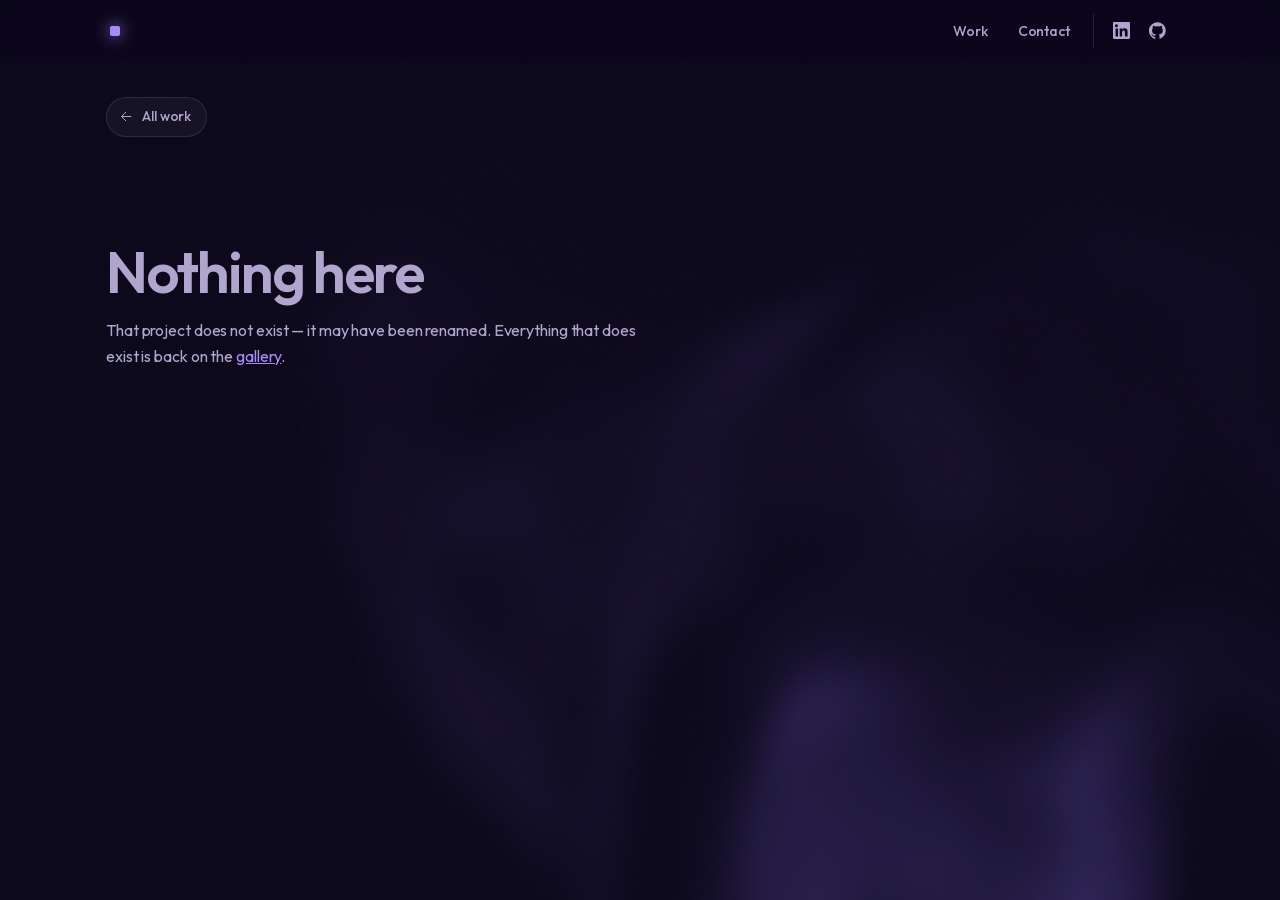
==== project.html @ c336a3e4 "Revert "Restyle as paper and ink, after the tea-ceremony reference" This reverts commit 02f376f81711" ====
<!DOCTYPE html>
<html lang="en">
<head>
<meta charset="utf-8">
<meta name="viewport" content="width=device-width, initial-scale=1">
<title>Project — Charlotte</title>
<meta name="description" content="">
<link rel="stylesheet" href="assets/fonts/outfit.css?v=5f2df465">
<link rel="stylesheet" href="assets/fonts/plex-mono.css?v=8a9d555f">
<link rel="stylesheet" href="assets/css/main.css?v=7e214d08">
<link rel="stylesheet" href="assets/css/project.css?v=1babe4c3">
<link rel="icon" href="data:image/svg+xml,<svg xmlns='http://www.w3.org/2000/svg' viewBox='0 0 32 32'><rect width='32' height='32' rx='9' fill='%230b0718'/><rect x='11' y='11' width='10' height='10' rx='3.5' fill='%23a78bfa'/></svg>">
</head>
<body>

<div class="bg" aria-hidden="true"><canvas id="bgCanvas"></canvas></div>
<div class="grain" aria-hidden="true"></div>

<header class="nav">
  <div class="wrap nav__inner">
    <a class="nav__mark" href="index.html" aria-label="Home"><i aria-hidden="true"></i></a>
    <nav class="nav__links" aria-label="Sections">
      <a class="nav__link" href="index.html#work">Work</a>
      <a class="nav__link" href="index.html#contact">Contact</a>
      <span class="nav__icons" data-social="nav__ico"></span>
    </nav>
  </div>
</header>

<main>
  <article class="proj" id="proj"></article>
</main>

<button type="button" class="totop" id="toTop" aria-label="Back to top">
  <svg class="ico" viewBox="0 0 24 24" width="24" height="24" fill="none" stroke="currentColor"
       stroke-width="1.6" stroke-linecap="round" stroke-linejoin="round" aria-hidden="true">
    <path d="M12 5v14"/><path d="m5 13 7 7 7-7"/>
  </svg>
</button>

<noscript>
  <p style="padding:100px 6vw;color:#b0a6cd;font-family:Outfit,system-ui,sans-serif">
    This page needs JavaScript to load its project. Head back to the
    <a href="index.html" style="color:#a78bfa">gallery</a>.
  </p>
</noscript>

<script src="assets/js/site.js?v=f836ef63"></script>
<script src="assets/js/bg.js?v=b1e003c8"></script>
<script src="assets/js/project.js?v=a0608520"></script>
<script src="assets/js/nav.js?v=c3b03b05"></script>
</body>
</html>
---- assets/fonts/outfit.css ----
/* Self-hosted Outfit (SIL Open Font License 1.1), latin + latin-ext only. */
/* latin-ext */
@font-face {
  font-family: 'Outfit';
  font-style: normal;
  font-weight: 300;
  font-display: swap;
  src: url(QGYvz_MVcBeNP4NJuktqUYLkn8BJ.woff2) format('woff2');
  unicode-range: U+0100-02BA, U+02BD-02C5, U+02C7-02CC, U+02CE-02D7, U+02DD-02FF, U+0304, U+0308, U+0329, U+1D00-1DBF, U+1E00-1E9F, U+1EF2-1EFF, U+2020, U+20A0-20AB, U+20AD-20C0, U+2113, U+2C60-2C7F, U+A720-A7FF;
}
/* latin */
@font-face {
  font-family: 'Outfit';
  font-style: normal;
  font-weight: 300;
  font-display: swap;
  src: url(QGYvz_MVcBeNP4NJtEtqUYLknw.woff2) format('woff2');
  unicode-range: U+0000-00FF, U+0131, U+0152-0153, U+02BB-02BC, U+02C6, U+02DA, U+02DC, U+0304, U+0308, U+0329, U+2000-206F, U+20AC, U+2122, U+2191, U+2193, U+2212, U+2215, U+FEFF, U+FFFD;
}
/* latin-ext */
@font-face {
  font-family: 'Outfit';
  font-style: normal;
  font-weight: 400;
  font-display: swap;
  src: url(QGYvz_MVcBeNP4NJuktqUYLkn8BJ.woff2) format('woff2');
  unicode-range: U+0100-02BA, U+02BD-02C5, U+02C7-02CC, U+02CE-02D7, U+02DD-02FF, U+0304, U+0308, U+0329, U+1D00-1DBF, U+1E00-1E9F, U+1EF2-1EFF, U+2020, U+20A0-20AB, U+20AD-20C0, U+2113, U+2C60-2C7F, U+A720-A7FF;
}
/* latin */
@font-face {
  font-family: 'Outfit';
  font-style: normal;
  font-weight: 400;
  font-display: swap;
  src: url(QGYvz_MVcBeNP4NJtEtqUYLknw.woff2) format('woff2');
  unicode-range: U+0000-00FF, U+0131, U+0152-0153, U+02BB-02BC, U+02C6, U+02DA, U+02DC, U+0304, U+0308, U+0329, U+2000-206F, U+20AC, U+2122, U+2191, U+2193, U+2212, U+2215, U+FEFF, U+FFFD;
}
/* latin-ext */
@font-face {
  font-family: 'Outfit';
  font-style: normal;
  font-weight: 500;
  font-display: swap;
  src: url(QGYvz_MVcBeNP4NJuktqUYLkn8BJ.woff2) format('woff2');
  unicode-range: U+0100-02BA, U+02BD-02C5, U+02C7-02CC, U+02CE-02D7, U+02DD-02FF, U+0304, U+0308, U+0329, U+1D00-1DBF, U+1E00-1E9F, U+1EF2-1EFF, U+2020, U+20A0-20AB, U+20AD-20C0, U+2113, U+2C60-2C7F, U+A720-A7FF;
}
/* latin */
@font-face {
  font-family: 'Outfit';
  font-style: normal;
  font-weight: 500;
  font-display: swap;
  src: url(QGYvz_MVcBeNP4NJtEtqUYLknw.woff2) format('woff2');
  unicode-range: U+0000-00FF, U+0131, U+0152-0153, U+02BB-02BC, U+02C6, U+02DA, U+02DC, U+0304, U+0308, U+0329, U+2000-206F, U+20AC, U+2122, U+2191, U+2193, U+2212, U+2215, U+FEFF, U+FFFD;
}
/* latin-ext */
@font-face {
  font-family: 'Outfit';
  font-style: normal;
  font-weight: 600;
  font-display: swap;
  src: url(QGYvz_MVcBeNP4NJuktqUYLkn8BJ.woff2) format('woff2');
  unicode-range: U+0100-02BA, U+02BD-02C5, U+02C7-02CC, U+02CE-02D7, U+02DD-02FF, U+0304, U+0308, U+0329, U+1D00-1DBF, U+1E00-1E9F, U+1EF2-1EFF, U+2020, U+20A0-20AB, U+20AD-20C0, U+2113, U+2C60-2C7F, U+A720-A7FF;
}
/* latin */
@font-face {
  font-family: 'Outfit';
  font-style: normal;
  font-weight: 600;
  font-display: swap;
  src: url(QGYvz_MVcBeNP4NJtEtqUYLknw.woff2) format('woff2');
  unicode-range: U+0000-00FF, U+0131, U+0152-0153, U+02BB-02BC, U+02C6, U+02DA, U+02DC, U+0304, U+0308, U+0329, U+2000-206F, U+20AC, U+2122, U+2191, U+2193, U+2212, U+2215, U+FEFF, U+FFFD;
}
/* latin-ext */
@font-face {
  font-family: 'Outfit';
  font-style: normal;
  font-weight: 700;
  font-display: swap;
  src: url(QGYvz_MVcBeNP4NJuktqUYLkn8BJ.woff2) format('woff2');
  unicode-range: U+0100-02BA, U+02BD-02C5, U+02C7-02CC, U+02CE-02D7, U+02DD-02FF, U+0304, U+0308, U+0329, U+1D00-1DBF, U+1E00-1E9F, U+1EF2-1EFF, U+2020, U+20A0-20AB, U+20AD-20C0, U+2113, U+2C60-2C7F, U+A720-A7FF;
}
/* latin */
@font-face {
  font-family: 'Outfit';
  font-style: normal;
  font-weight: 700;
  font-display: swap;
  src: url(QGYvz_MVcBeNP4NJtEtqUYLknw.woff2) format('woff2');
  unicode-range: U+0000-00FF, U+0131, U+0152-0153, U+02BB-02BC, U+02C6, U+02DA, U+02DC, U+0304, U+0308, U+0329, U+2000-206F, U+20AC, U+2122, U+2191, U+2193, U+2212, U+2215, U+FEFF, U+FFFD;
}
---- assets/fonts/plex-mono.css ----
/* Self-hosted IBM Plex Mono (SIL Open Font License 1.1), latin + latin-ext only. */
/* latin-ext */
@font-face {
  font-family: 'IBM Plex Mono';
  font-style: normal;
  font-weight: 400;
  font-display: swap;
  src: url(-F63fjptAgt5VM-kVkqdyU8n1iEq131nj-otFQ.woff2) format('woff2');
  unicode-range: U+0100-02BA, U+02BD-02C5, U+02C7-02CC, U+02CE-02D7, U+02DD-02FF, U+0304, U+0308, U+0329, U+1D00-1DBF, U+1E00-1E9F, U+1EF2-1EFF, U+2020, U+20A0-20AB, U+20AD-20C0, U+2113, U+2C60-2C7F, U+A720-A7FF;
}
/* latin */
@font-face {
  font-family: 'IBM Plex Mono';
  font-style: normal;
  font-weight: 400;
  font-display: swap;
  src: url(-F63fjptAgt5VM-kVkqdyU8n1i8q131nj-o.woff2) format('woff2');
  unicode-range: U+0000-00FF, U+0131, U+0152-0153, U+02BB-02BC, U+02C6, U+02DA, U+02DC, U+0304, U+0308, U+0329, U+2000-206F, U+20AC, U+2122, U+2191, U+2193, U+2212, U+2215, U+FEFF, U+FFFD;
}
/* latin-ext */
@font-face {
  font-family: 'IBM Plex Mono';
  font-style: normal;
  font-weight: 500;
  font-display: swap;
  src: url(-F6qfjptAgt5VM-kVkqdyU8n3twJwl5FgsAXHNlYzg.woff2) format('woff2');
  unicode-range: U+0100-02BA, U+02BD-02C5, U+02C7-02CC, U+02CE-02D7, U+02DD-02FF, U+0304, U+0308, U+0329, U+1D00-1DBF, U+1E00-1E9F, U+1EF2-1EFF, U+2020, U+20A0-20AB, U+20AD-20C0, U+2113, U+2C60-2C7F, U+A720-A7FF;
}
/* latin */
@font-face {
  font-family: 'IBM Plex Mono';
  font-style: normal;
  font-weight: 500;
  font-display: swap;
  src: url(-F6qfjptAgt5VM-kVkqdyU8n3twJwlBFgsAXHNk.woff2) format('woff2');
  unicode-range: U+0000-00FF, U+0131, U+0152-0153, U+02BB-02BC, U+02C6, U+02DA, U+02DC, U+0304, U+0308, U+0329, U+2000-206F, U+20AC, U+2122, U+2191, U+2193, U+2212, U+2215, U+FEFF, U+FFFD;
}
---- assets/css/main.css ----
/* ============================================================
   portfolio — shared shell + homepage
   Dark purple, glass panels over a drifting wave field, one
   typeface, one stroke weight.
   ============================================================ */

:root {
  /* ground */
  --bg: #0b0718;
  --bg-deep: #080513;

  /* glass: everything that looks like a panel is one of these three over
     the wave field, never a solid fill */
  --glass: rgba(255, 255, 255, 0.045);
  --glass-2: rgba(255, 255, 255, 0.075);
  --glass-3: rgba(255, 255, 255, 0.11);
  --panel: rgba(13, 8, 28, 0.58);
  --panel-2: rgba(17, 11, 36, 0.72);
  --stroke: rgba(255, 255, 255, 0.10);
  --stroke-2: rgba(255, 255, 255, 0.17);

  /* ink */
  --text: #f4f1fb;
  --muted: #b0a6cd;
  --muted-2: #7e749b;

  --accent: #a78bfa;
  --accent-soft: rgba(167, 139, 250, 0.16);

  --sans: 'Outfit', -apple-system, BlinkMacSystemFont, 'Segoe UI', Helvetica, Arial, sans-serif;
  --mono: 'IBM Plex Mono', ui-monospace, SFMono-Regular, Menlo, monospace;

  --r-sm: 8px;
  --r: 12px;
  --r-lg: 16px;

  --gutter: clamp(20px, 5vw, 56px);
  --maxw: 1180px;

  /* one easing for everything that moves under a pointer */
  --ease: cubic-bezier(0.22, 1, 0.36, 1);
  --fast: 180ms var(--ease);
  --slow: 420ms var(--ease);
}

* { box-sizing: border-box; }

html {
  background: var(--bg-deep);
  -webkit-text-size-adjust: 100%;
  scroll-behavior: smooth;
}
@media (prefers-reduced-motion: reduce) {
  html { scroll-behavior: auto; }
}

body {
  margin: 0;
  /* No background here on purpose. `html` owns the ground colour; a background
     on `body` is painted as an in-flow block box, which lands *above* the
     negative-z wave field and hides it completely. */
  color: var(--text);
  font-family: var(--sans);
  font-size: 16px;
  font-weight: 400;
  line-height: 1.6;
  letter-spacing: -0.006em;
  overflow-x: hidden;
  -webkit-font-smoothing: antialiased;
  -moz-osx-font-smoothing: grayscale;
}

/* ---------------- the field behind the glass ---------------- */

.bg {
  position: fixed;
  inset: 0;
  z-index: -2;
  overflow: hidden;
  pointer-events: none;
}
.bg canvas {
  display: block;
  width: 100%;
  height: 100%;
  /* The canvas is rendered at a fifth of the pixel count; scaling it past the
     viewport keeps the blur from feathering the edges into the page ground. */
  transform: scale(1.08);
  filter: blur(13px) saturate(118%);
}

/* Fine grain over the whole page. Gradients this large band visibly on an
   8-bit panel; a little noise is what stops it, and it also gives the glass
   something to actually be glassy about. */
.grain {
  position: fixed;
  inset: 0;
  z-index: -1;
  pointer-events: none;
  opacity: 0.035;
  background-image: url("data:image/svg+xml,%3Csvg xmlns='http://www.w3.org/2000/svg' width='140' height='140'%3E%3Cfilter id='n'%3E%3CfeTurbulence type='fractalNoise' baseFrequency='0.85' numOctaves='3'/%3E%3C/filter%3E%3Crect width='140' height='140' filter='url(%23n)'/%3E%3C/svg%3E");
}

/* ---------------- primitives ---------------- */

.wrap {
  width: 100%;
  max-width: var(--maxw);
  margin: 0 auto;
  padding: 0 var(--gutter);
}

.sr-only {
  position: absolute;
  width: 1px; height: 1px;
  margin: -1px; padding: 0;
  overflow: hidden;
  clip: rect(0 0 0 0);
  clip-path: inset(50%);
  white-space: nowrap;
  border: 0;
}

.ico {
  width: 1em;
  height: 1em;
  flex: none;
  display: block;
}

:focus-visible {
  outline: 2px solid var(--accent);
  outline-offset: 3px;
  border-radius: 4px;
}

a { color: inherit; }

.eyebrow {
  display: flex;
  align-items: center;
  gap: 10px;
  margin: 0;
  font-family: var(--mono);
  font-size: 11.5px;
  font-weight: 400;
  letter-spacing: 0.18em;
  text-transform: uppercase;
  color: var(--muted-2);
}
.eyebrow::before {
  content: '';
  width: 6px;
  height: 6px;
  flex: none;
  background: var(--accent);
}

/* ---------------- top bar ---------------- */

.nav {
  position: sticky;
  top: 0;
  z-index: 40;
  background: rgba(11, 7, 24, 0.55);
  backdrop-filter: blur(18px) saturate(150%);
  -webkit-backdrop-filter: blur(18px) saturate(150%);
  border-bottom: 1px solid transparent;
  transition: border-color var(--fast), background var(--fast);
}
/* the rule only appears once there is something scrolled under it */
body.is-scrolled .nav {
  border-bottom-color: var(--stroke);
  background: rgba(11, 7, 24, 0.72);
}

.nav__inner {
  display: flex;
  align-items: center;
  justify-content: space-between;
  gap: 20px;
  height: 62px;
}

/* Just the mark — no wordmark. The name belongs to the hero, and repeating
   it in the corner is the kind of thing that made the old build feel busy. */
.nav__mark {
  display: grid;
  place-items: center;
  width: 34px;
  height: 34px;
  margin-left: -8px;
  border-radius: 999px;
  text-decoration: none;
  transition: background var(--fast);
}
.nav__mark i {
  width: 10px;
  height: 10px;
  border-radius: 2px;
  background: var(--accent);
  box-shadow: 0 0 16px var(--accent);
  transition: transform var(--fast);
}
.nav__mark:hover { background: var(--glass-2); }
.nav__mark:hover i { transform: rotate(45deg); }

.nav__links {
  display: flex;
  align-items: center;
  gap: 4px;
}
.nav__link {
  padding: 8px 13px;
  border-radius: 999px;
  font-size: 14px;
  font-weight: 500;
  color: var(--muted);
  text-decoration: none;
  transition: color var(--fast), background var(--fast);
}
.nav__link:hover { color: var(--text); background: var(--glass-2); }

.nav__icons {
  display: flex;
  align-items: center;
  gap: 2px;
  margin-left: 6px;
  padding-left: 10px;
  border-left: 1px solid var(--stroke);
}
.nav__ico {
  display: grid;
  place-items: center;
  width: 34px;
  height: 34px;
  border-radius: 999px;
  color: var(--muted);
  transition: color var(--fast), background var(--fast);
}
.nav__ico .ico { width: 17px; height: 17px; }
.nav__ico:hover { color: var(--text); background: var(--glass-2); }

@media (max-width: 560px) {
  .nav__link { display: none; }
}

/* ---------------- buttons ---------------- */

.btn {
  display: inline-flex;
  align-items: center;
  gap: 9px;
  height: 44px;
  padding: 0 20px;
  border: 1px solid var(--stroke-2);
  border-radius: var(--r-sm);
  background: var(--glass);
  backdrop-filter: blur(14px);
  -webkit-backdrop-filter: blur(14px);
  color: var(--text);
  font-family: inherit;
  font-size: 14.5px;
  font-weight: 500;
  text-decoration: none;
  cursor: pointer;
  transition: transform var(--fast), background var(--fast), border-color var(--fast);
}
.btn .ico { width: 16px; height: 16px; }
.btn:hover {
  transform: translateY(-2px);
  background: var(--glass-2);
  border-color: var(--stroke-2);
}
.btn:active { transform: translateY(0); }

.btn--primary {
  background: #f4f1fb;
  border-color: transparent;
  color: #120c22;
  font-weight: 600;
}
.btn--primary:hover {
  background: #fff;
  border-color: transparent;
}

/* ---------------- hero ---------------- */

.hero {
  position: relative;
  padding: clamp(84px, 17vh, 168px) 0 clamp(64px, 11vh, 120px);
}
.hero .wrap { position: relative; z-index: 1; }

.hero__title {
  margin: 22px 0 0;
  font-size: clamp(42px, 6.6vw, 86px);
  font-weight: 600;
  line-height: 1.02;
  letter-spacing: -0.035em;
  max-width: 15ch;
}

.hero__lede {
  margin: 26px 0 0;
  max-width: 42ch;
  font-size: clamp(16px, 1.35vw, 18.5px);
  line-height: 1.6;
  color: var(--muted);
}

.hero__actions {
  display: flex;
  flex-wrap: wrap;
  gap: 12px;
  margin-top: 38px;
}

/* ---------------- the stack cloud ----------------

   The reference scatters its design tokens beside the headline. The same
   move, with the actual tools out of every project's stack: it fills the
   right half with something true rather than decoration, and the depth
   comes from size, opacity and a little blur on the far ones. */

.cloud {
  position: absolute;
  top: 0;
  right: 0;
  bottom: 0;
  left: 50%;
  overflow: hidden;
  pointer-events: none;
  user-select: none;
  /* fades out where it would otherwise collide with the headline column */
  -webkit-mask-image: linear-gradient(90deg, transparent, #000 30%, #000 88%, transparent);
  mask-image: linear-gradient(90deg, transparent, #000 30%, #000 88%, transparent);
}
.cloud span {
  position: absolute;
  white-space: nowrap;
  font-family: var(--mono);
  font-weight: 400;
  letter-spacing: 0.02em;
  color: var(--text);
  transform: translate(-50%, -50%);
}
@media (max-width: 1000px) {
  .cloud { display: none; }
}

/* ---------------- section heads ---------------- */

.section {
  padding: clamp(40px, 7vh, 76px) 0;
}

.section__head {
  display: flex;
  align-items: baseline;
  justify-content: space-between;
  gap: 20px;
  padding-bottom: 22px;
  margin-bottom: 30px;
  border-bottom: 1px solid var(--stroke);
}
.section__title {
  margin: 0;
  font-size: clamp(22px, 3vw, 30px);
  font-weight: 600;
  letter-spacing: -0.028em;
}
.section__note {
  font-family: var(--mono);
  font-size: 12px;
  letter-spacing: 0.06em;
  color: var(--muted-2);
  white-space: nowrap;
}

/* ---------------- the gallery ---------------- */

.grid {
  display: grid;
  grid-template-columns: repeat(auto-fill, minmax(330px, 1fr));
  gap: 22px;
}
@media (max-width: 720px) {
  .grid { grid-template-columns: 1fr; }
}

/* Cards come in on scroll. It is the one bit of motion left on the page, and
   it is a fade and 14 pixels — enough to feel alive, not enough to wait for. */
.card {
  opacity: 0;
  transform: translateY(14px);
  transition: opacity var(--slow), transform var(--slow);
  transition-delay: calc(var(--i, 0) * 55ms);
}
.card.is-in { opacity: 1; transform: none; }
@media (prefers-reduced-motion: reduce) {
  .card { opacity: 1; transform: none; transition: none; }
}

.card {
  position: relative;
  display: flex;
  flex-direction: column;
  overflow: hidden;
  border: 1px solid var(--stroke);
  border-radius: var(--r-lg);
  /* Dark glass, not white glass. A white tint over the brighter part of the
     wave field turns the card milky and drops the text contrast with it; a
     dark translucent base keeps the field visible through the panel and the
     copy legible on top of it. */
  background: var(--panel);
  backdrop-filter: blur(20px) saturate(150%);
  -webkit-backdrop-filter: blur(20px) saturate(150%);
  text-decoration: none;
  color: inherit;
  /* two transitions on one property list so the reveal above still works */
  transition:
    opacity var(--slow),
    transform var(--slow),
    border-color var(--fast),
    box-shadow var(--fast),
    background var(--fast);
}
.card:hover {
  transform: translateY(-4px);
  border-color: color-mix(in srgb, var(--accent) 40%, transparent);
  background: var(--panel-2);
  box-shadow:
    0 22px 50px -26px rgba(0, 0, 0, 0.85),
    0 0 0 1px color-mix(in srgb, var(--accent) 12%, transparent);
}
.card.is-in:hover { transform: translateY(-4px); }

.card--wide { grid-column: 1 / -1; }
@media (min-width: 900px) {
  .card--wide { flex-direction: row; }
  .card--wide .card__media { width: 46%; aspect-ratio: auto; }
  .card--wide .card__body { flex: 1; justify-content: center; }
}

.card__media {
  position: relative;
  aspect-ratio: 16 / 10;
  overflow: hidden;
  background: linear-gradient(150deg, rgba(167, 139, 250, 0.09), rgba(0, 0, 0, 0.45));
  border-bottom: 1px solid var(--stroke);
}
.card--wide .card__media {
  border-bottom: 0;
  border-right: 1px solid var(--stroke);
}
.card__media img,
.card__media svg {
  width: 100%;
  height: 100%;
  display: block;
  transition: transform var(--slow);
}
.card__media img.is-cover { object-fit: cover; }
.card__media img.is-contain { object-fit: contain; }
.card__media img.is-left { object-position: left center; }
.card__media img.is-right { object-position: right center; }
.card__media img.is-top { object-position: center top; }
.card__media img.is-bottom { object-position: center bottom; }
.card__media img.is-center { object-position: center center; }
.card:hover .card__media img { transform: scale(1.035); }

/* A tall screenshot in a landscape frame: show all of it, standing on the
   gradient, rather than cropping the app down to a stripe. */
.card__media--tall {
  display: grid;
  place-items: center;
  padding: 16px 16px 0;
}
.card__media--tall img {
  width: auto;
  max-width: 62%;
  height: 100%;
  object-fit: contain;
  object-position: bottom;
  border-radius: 8px 8px 0 0;
  border: 1px solid var(--stroke-2);
  border-bottom: 0;
  box-shadow: 0 18px 40px -20px rgba(0, 0, 0, 0.9);
}

/* the one chip that means the same thing on every card */
.card__kind {
  position: absolute;
  left: 12px;
  bottom: 12px;
  padding: 5px 11px;
  border-radius: 999px;
  border: 1px solid var(--stroke-2);
  background: rgba(10, 6, 22, 0.62);
  backdrop-filter: blur(10px);
  -webkit-backdrop-filter: blur(10px);
  font-size: 11px;
  font-weight: 500;
  letter-spacing: 0.04em;
  color: var(--text);
}
.card__kind i {
  display: inline-block;
  width: 6px; height: 6px;
  margin-right: 7px;
  border-radius: 999px;
  background: var(--accent);
  vertical-align: 1px;
}

.card__body {
  display: flex;
  flex-direction: column;
  gap: 9px;
  padding: 20px 22px 22px;
}

/* Numbers and labels go mono, like the eyebrow. It is the only second voice
   in the type system and it is reserved for the machine-ish bits. */
.card__meta {
  display: flex;
  align-items: center;
  gap: 10px;
  font-family: var(--mono);
  font-size: 11.5px;
  letter-spacing: 0.04em;
  color: var(--muted-2);
}
.card__meta b {
  font-weight: 500;
  color: var(--accent);
}
.card__meta s {
  width: 12px;
  height: 1px;
  background: var(--stroke-2);
  text-decoration: none;
}

.card__title {
  margin: 0;
  font-size: 20px;
  font-weight: 600;
  letter-spacing: -0.022em;
  line-height: 1.25;
}

.card__blurb {
  margin: 0;
  font-size: 14.5px;
  line-height: 1.55;
  color: var(--muted);
}

.card__tags {
  display: flex;
  flex-wrap: wrap;
  gap: 6px;
  margin-top: 5px;
}
.card__tag {
  padding: 4px 9px;
  border: 1px solid var(--stroke);
  border-radius: 999px;
  font-size: 11.5px;
  font-weight: 500;
  color: var(--muted-2);
}

.card__go {
  position: absolute;
  top: 16px;
  right: 16px;
  display: grid;
  place-items: center;
  width: 32px;
  height: 32px;
  border-radius: 999px;
  border: 1px solid var(--stroke);
  background: rgba(10, 6, 22, 0.55);
  backdrop-filter: blur(10px);
  -webkit-backdrop-filter: blur(10px);
  color: var(--text);
  opacity: 0;
  transform: translateY(-4px);
  transition: opacity var(--fast), transform var(--fast), background var(--fast);
}
.card__go .ico { width: 15px; height: 15px; }
.card:hover .card__go,
.card:focus-visible .card__go {
  opacity: 1;
  transform: none;
  background: var(--accent);
  color: #17102b;
}

/* ---------------- contact / footer ---------------- */

.contact {
  padding: clamp(48px, 9vh, 96px) 0;
}
.contact__panel {
  display: flex;
  flex-wrap: wrap;
  align-items: center;
  justify-content: space-between;
  gap: 26px;
  padding: clamp(28px, 5vw, 44px);
  border: 1px solid var(--stroke);
  border-radius: var(--r-lg);
  background: var(--panel);
  backdrop-filter: blur(20px) saturate(150%);
  -webkit-backdrop-filter: blur(20px) saturate(150%);
}
.contact__title {
  margin: 10px 0 0;
  font-size: clamp(24px, 3.4vw, 34px);
  font-weight: 600;
  letter-spacing: -0.03em;
}
.contact__actions {
  display: flex;
  flex-wrap: wrap;
  gap: 12px;
}

.foot {
  display: flex;
  flex-wrap: wrap;
  align-items: center;
  justify-content: space-between;
  gap: 14px;
  padding: 26px 0 40px;
  border-top: 1px solid var(--stroke);
  font-size: 13px;
  color: var(--muted-2);
}
.foot a {
  display: inline-flex;
  align-items: center;
  gap: 7px;
  text-decoration: none;
  transition: color var(--fast);
}
.foot a:hover { color: var(--text); }
.foot .ico { width: 14px; height: 14px; }

/* ---------------- back-to-top ---------------- */

.totop {
  position: fixed;
  right: 22px;
  bottom: 22px;
  z-index: 30;
  display: grid;
  place-items: center;
  width: 42px;
  height: 42px;
  border: 1px solid var(--stroke);
  border-radius: 999px;
  background: rgba(11, 7, 24, 0.6);
  backdrop-filter: blur(14px);
  -webkit-backdrop-filter: blur(14px);
  color: var(--muted);
  cursor: pointer;
  opacity: 0;
  transform: translateY(10px);
  pointer-events: none;
  transition: opacity var(--fast), transform var(--fast), color var(--fast), background var(--fast);
}
.totop .ico { width: 17px; height: 17px; transform: rotate(180deg); }
body.is-scrolled .totop {
  opacity: 1;
  transform: none;
  pointer-events: auto;
}
.totop:hover { color: var(--text); background: var(--glass-3); }
---- assets/css/project.css ----
/* ============================================================
   project page
   ============================================================ */

.proj {
  padding: 34px 0 90px;
}

.proj__back {
  display: inline-flex;
  align-items: center;
  gap: 8px;
  padding: 8px 15px 8px 12px;
  border: 1px solid var(--stroke);
  border-radius: 999px;
  background: var(--glass);
  backdrop-filter: blur(14px);
  -webkit-backdrop-filter: blur(14px);
  font-size: 13.5px;
  font-weight: 500;
  color: var(--muted);
  text-decoration: none;
  transition: color var(--fast), background var(--fast), border-color var(--fast);
}
.proj__back .ico { width: 15px; height: 15px; transition: transform var(--fast); }
.proj__back:hover {
  color: var(--text);
  background: var(--glass-2);
  border-color: var(--stroke-2);
}
.proj__back:hover .ico { transform: translateX(-3px); }

/* ---------------- head ---------------- */

.proj__head {
  max-width: 62ch;
  padding: 40px 0 34px;
}
.proj__title {
  margin: 14px 0 0;
  font-size: clamp(34px, 5.6vw, 58px);
  font-weight: 600;
  line-height: 1.06;
  letter-spacing: -0.035em;
}
.proj__fullname {
  margin: 14px 0 0;
  font-size: 15px;
  color: var(--muted-2);
}
.proj__lede {
  margin: 18px 0 0;
  font-size: clamp(16px, 1.6vw, 19px);
  line-height: 1.6;
  color: var(--muted);
}

.proj__tags {
  display: flex;
  flex-wrap: wrap;
  gap: 7px;
  margin-top: 24px;
}
.proj__tag {
  padding: 5px 12px;
  border: 1px solid var(--stroke);
  border-radius: 999px;
  font-size: 12.5px;
  font-weight: 500;
  color: var(--muted-2);
}
.proj__tag--kind {
  color: var(--text);
  border-color: color-mix(in srgb, var(--accent) 45%, transparent);
  background: color-mix(in srgb, var(--accent) 13%, transparent);
}
.proj__tag--kind i {
  display: inline-block;
  width: 6px; height: 6px;
  margin-right: 8px;
  border-radius: 999px;
  background: var(--accent);
  vertical-align: 1px;
}

/* ---------------- carousel ---------------- */

.gal {
  border: 1px solid var(--stroke);
  border-radius: var(--r-lg);
  background: var(--panel);
  backdrop-filter: blur(20px) saturate(150%);
  -webkit-backdrop-filter: blur(20px) saturate(150%);
  overflow: hidden;
}
.gal:focus-visible { outline-offset: 2px; }

.gal__stage {
  position: relative;
  aspect-ratio: 16 / 9;
  background: rgba(0, 0, 0, 0.45);
}

.gal__slide {
  position: absolute;
  inset: 0;
  margin: 0;
  display: grid;
  place-items: center;
  opacity: 0;
  visibility: hidden;
  transition: opacity 320ms var(--ease);
}
.gal__slide.is-current {
  opacity: 1;
  visibility: visible;
}
@media (prefers-reduced-motion: reduce) {
  .gal__slide { transition: none; }
}

.gal__slide img,
.gal__slide video {
  max-width: 100%;
  max-height: 100%;
  width: auto;
  height: auto;
  display: block;
}
.gal__slide img { cursor: pointer; }

/* a portrait screenshot inside a landscape stage */
.shot__tall {
  height: 100%;
  display: grid;
  place-items: center;
  padding: 18px 0;
}
.shot__tall img,
.shot__tall video {
  height: 100%;
  width: auto;
  border-radius: 10px;
  border: 1px solid var(--stroke-2);
}

.gal__nav {
  position: absolute;
  top: 50%;
  transform: translateY(-50%);
  display: grid;
  place-items: center;
  width: 40px;
  height: 40px;
  padding: 0;
  border: 1px solid var(--stroke-2);
  border-radius: 999px;
  background: rgba(10, 6, 22, 0.6);
  backdrop-filter: blur(12px);
  -webkit-backdrop-filter: blur(12px);
  color: var(--text);
  cursor: pointer;
  opacity: 0.72;
  transition: opacity var(--fast), background var(--fast), transform var(--fast);
}
.gal__nav .ico { width: 18px; height: 18px; }
.gal__nav--prev { left: 14px; }
.gal__nav--next { right: 14px; }
.gal__nav:hover {
  opacity: 1;
  background: var(--accent);
  color: #17102b;
}
.gal__nav--prev:hover { transform: translateY(-50%) translateX(-2px); }
.gal__nav--next:hover { transform: translateY(-50%) translateX(2px); }

.gal__bar {
  display: flex;
  align-items: center;
  gap: 18px;
  padding: 14px 18px;
  border-top: 1px solid var(--stroke);
}
.gal__caption {
  flex: 1;
  margin: 0;
  min-width: 0;
  font-size: 13.5px;
  line-height: 1.5;
  color: var(--muted);
}
.gal__dots {
  display: flex;
}
/* A 7px dot is a 7px target. The transparent border is the hit area — 21px
   square, edge to edge with its neighbours — while background-clip keeps the
   painted dot small. It also does the spacing, so the row needs no gap. */
.gal__dot {
  box-sizing: content-box;
  width: 7px;
  height: 7px;
  padding: 0;
  border: 7px solid transparent;
  border-radius: 999px;
  background: var(--stroke-2);
  background-clip: content-box;
  cursor: pointer;
  transition: background var(--fast), transform var(--fast);
}
.gal__dot:hover { background: var(--muted); }
.gal__dot.is-current {
  background: var(--accent);
  transform: scale(1.35);
}
.gal__count {
  font-family: var(--mono);
  font-size: 11.5px;
  letter-spacing: 0.04em;
  color: var(--muted-2);
  white-space: nowrap;
}
@media (max-width: 620px) {
  .gal__bar { flex-wrap: wrap; }
  .gal__caption { order: 3; flex-basis: 100%; }
}

/* ---------------- static grid gallery ---------------- */

.proj__gallery {
  display: grid;
  grid-template-columns: repeat(auto-fit, minmax(280px, 1fr));
  gap: 18px;
}
.proj__shot {
  margin: 0;
  overflow: hidden;
  border: 1px solid var(--stroke);
  border-radius: var(--r-lg);
  background: var(--panel);
  backdrop-filter: blur(20px) saturate(150%);
  -webkit-backdrop-filter: blur(20px) saturate(150%);
}
.proj__shot--wide { grid-column: 1 / -1; }
.proj__shot img,
.proj__shot video,
.proj__shot svg {
  display: block;
  width: 100%;
  height: auto;
}
.proj__shot .shot__tall {
  padding: 22px 22px 0;
  background: linear-gradient(160deg, rgba(167, 139, 250, 0.10), transparent);
}
.proj__shot .shot__tall img {
  height: auto;
  width: 100%;
  border-radius: 10px 10px 0 0;
  border-bottom: 0;
}
.proj__shot figcaption {
  padding: 13px 18px 15px;
  border-top: 1px solid var(--stroke);
  font-size: 13px;
  line-height: 1.5;
  color: var(--muted);
}

/* ---------------- body + facts ---------------- */

.proj__cols {
  display: grid;
  grid-template-columns: minmax(0, 1fr) 290px;
  gap: clamp(28px, 5vw, 64px);
  align-items: start;
  padding-top: 52px;
}
@media (max-width: 880px) {
  .proj__cols {
    grid-template-columns: 1fr;
    gap: 38px;
  }
}

.proj__body {
  max-width: 66ch;
  font-size: 16.5px;
  line-height: 1.72;
  color: var(--muted);
}
.proj__body p { margin: 0 0 1.15em; }
.proj__body p:last-child { margin-bottom: 0; }
.proj__body a {
  color: var(--text);
  text-decoration: none;
  border-bottom: 1px solid color-mix(in srgb, var(--accent) 55%, transparent);
  transition: border-color var(--fast), color var(--fast);
}
.proj__body a:hover {
  color: var(--accent);
  border-bottom-color: var(--accent);
}

.proj__sub {
  margin: 44px 0 16px;
  font-family: var(--mono);
  font-size: 11.5px;
  letter-spacing: 0.16em;
  text-transform: uppercase;
  color: var(--muted-2);
}

.proj__highlights {
  margin: 0;
  padding: 0;
  list-style: none;
  display: grid;
  gap: 11px;
  max-width: 66ch;
}
.proj__highlights li {
  position: relative;
  padding-left: 26px;
  font-size: 15.5px;
  line-height: 1.6;
  color: var(--muted);
}
.proj__highlights li::before {
  content: '';
  position: absolute;
  left: 3px;
  top: 0.62em;
  width: 7px;
  height: 7px;
  border-radius: 999px;
  background: var(--accent);
}

/* the sidebar sticks so the stack stays readable next to long copy */
.proj__side {
  position: sticky;
  top: 86px;
  display: grid;
  gap: 16px;
}
@media (max-width: 880px) {
  .proj__side { position: static; }
}

.proj__facts {
  margin: 0;
  display: grid;
  gap: 1px;
  overflow: hidden;
  border: 1px solid var(--stroke);
  border-radius: var(--r);
  background: var(--stroke);
  backdrop-filter: blur(20px) saturate(150%);
  -webkit-backdrop-filter: blur(20px) saturate(150%);
}
.proj__fact {
  padding: 15px 18px;
  background: rgba(11, 7, 24, 0.55);
}
.proj__fact dt {
  font-family: var(--mono);
  font-size: 10.5px;
  letter-spacing: 0.16em;
  text-transform: uppercase;
  color: var(--muted-2);
}
.proj__fact dd {
  margin: 6px 0 0;
  font-size: 14.5px;
  line-height: 1.5;
  color: var(--text);
}

.proj__links {
  display: grid;
  gap: 9px;
}
.proj__links .btn { justify-content: space-between; width: 100%; }

/* ---------------- prev / next ---------------- */

.proj__nav {
  display: grid;
  grid-template-columns: 1fr 1fr;
  gap: 16px;
  margin-top: 72px;
  padding-top: 34px;
  border-top: 1px solid var(--stroke);
}
@media (max-width: 620px) {
  .proj__nav { grid-template-columns: 1fr; }
}

.proj__step {
  display: flex;
  align-items: center;
  gap: 14px;
  padding: 18px 20px;
  border: 1px solid var(--stroke);
  border-radius: var(--r);
  background: var(--panel);
  backdrop-filter: blur(18px) saturate(150%);
  -webkit-backdrop-filter: blur(18px) saturate(150%);
  text-decoration: none;
  color: inherit;
  transition: border-color var(--fast), background var(--fast), transform var(--fast);
}
.proj__step .ico { width: 18px; height: 18px; color: var(--muted-2); transition: transform var(--fast), color var(--fast); }
.proj__step--next {
  justify-content: flex-end;
  text-align: right;
}
.proj__step:hover {
  transform: translateY(-2px);
  background: var(--glass-2);
  border-color: var(--stroke-2);
}
.proj__step:hover .ico { color: var(--accent); transform: translateX(-3px); }
.proj__step--next:hover .ico { transform: translateX(3px); }

.proj__step .lbl {
  display: block;
  font-family: var(--mono);
  font-size: 10.5px;
  letter-spacing: 0.16em;
  text-transform: uppercase;
  color: var(--muted-2);
}
.proj__step .nm {
  display: block;
  margin-top: 5px;
  font-size: 15.5px;
  font-weight: 600;
  letter-spacing: -0.015em;
}

/* ---------------- not found ---------------- */

.proj__missing {
  max-width: 50ch;
  padding: 90px 0;
  color: var(--muted);
}
.proj__missing a { color: var(--accent); }
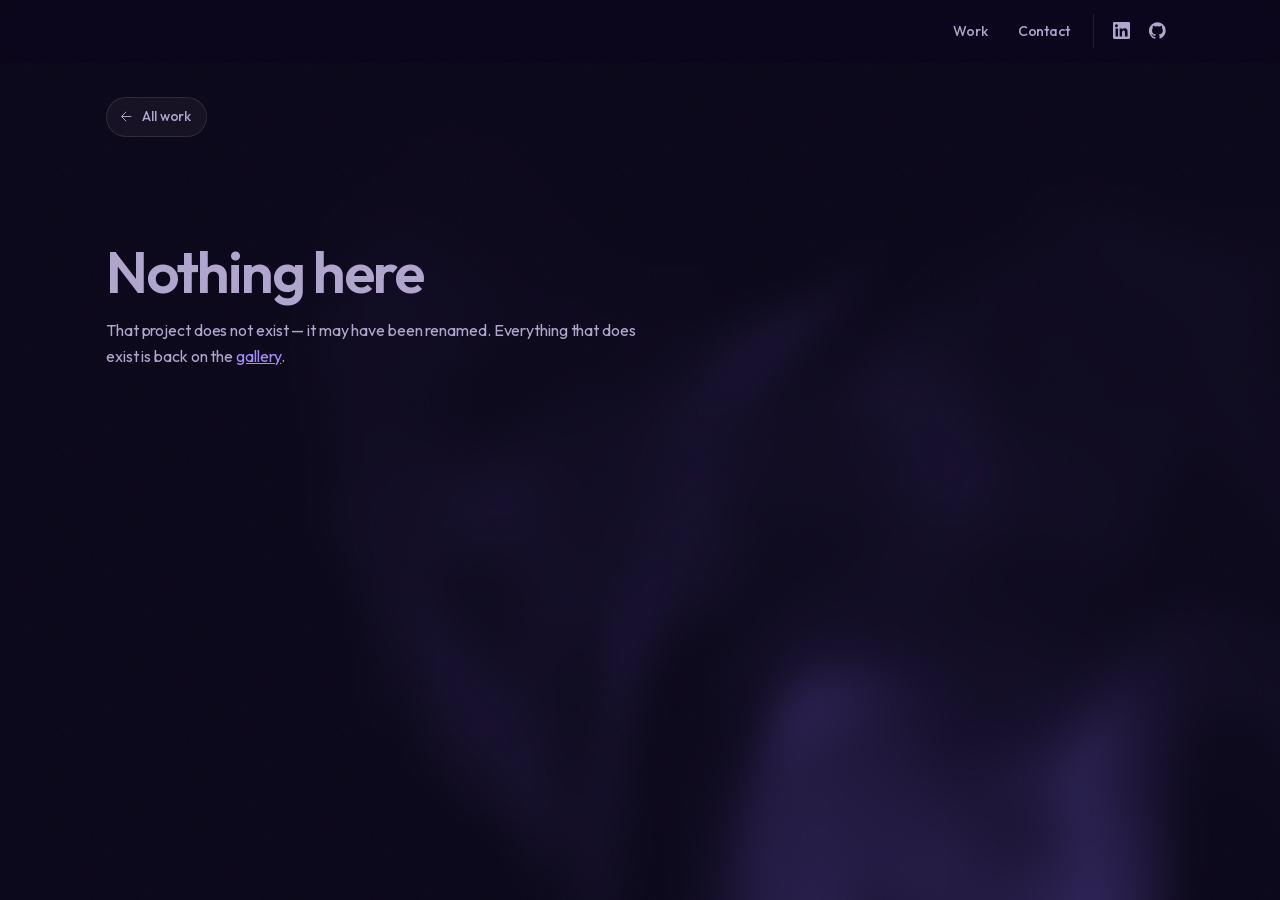
==== commit 819bc31b: "Empty the top-left corner Removes the glowing mark that stood in for the wordmark. The bar's links b" ====
--- a/project.html
+++ b/project.html
@@ -7,7 +7,7 @@
 <meta name="description" content="">
 <link rel="stylesheet" href="assets/fonts/outfit.css?v=5f2df465">
 <link rel="stylesheet" href="assets/fonts/plex-mono.css?v=8a9d555f">
-<link rel="stylesheet" href="assets/css/main.css?v=7e214d08">
+<link rel="stylesheet" href="assets/css/main.css?v=d1839a16">
 <link rel="stylesheet" href="assets/css/project.css?v=1babe4c3">
 <link rel="icon" href="data:image/svg+xml,<svg xmlns='http://www.w3.org/2000/svg' viewBox='0 0 32 32'><rect width='32' height='32' rx='9' fill='%230b0718'/><rect x='11' y='11' width='10' height='10' rx='3.5' fill='%23a78bfa'/></svg>">
 </head>
@@ -18,7 +18,6 @@
 
 <header class="nav">
   <div class="wrap nav__inner">
-    <a class="nav__mark" href="index.html" aria-label="Home"><i aria-hidden="true"></i></a>
     <nav class="nav__links" aria-label="Sections">
       <a class="nav__link" href="index.html#work">Work</a>
       <a class="nav__link" href="index.html#contact">Contact</a>
--- a/assets/css/main.css
+++ b/assets/css/main.css
@@ -177,33 +177,12 @@
 .nav__inner {
   display: flex;
   align-items: center;
-  justify-content: space-between;
+  /* The corner is deliberately empty — no wordmark, no mark. That leaves the
+     links as the bar's only child, and space-between would pin them left. */
+  justify-content: flex-end;
   gap: 20px;
   height: 62px;
 }
-
-/* Just the mark — no wordmark. The name belongs to the hero, and repeating
-   it in the corner is the kind of thing that made the old build feel busy. */
-.nav__mark {
-  display: grid;
-  place-items: center;
-  width: 34px;
-  height: 34px;
-  margin-left: -8px;
-  border-radius: 999px;
-  text-decoration: none;
-  transition: background var(--fast);
-}
-.nav__mark i {
-  width: 10px;
-  height: 10px;
-  border-radius: 2px;
-  background: var(--accent);
-  box-shadow: 0 0 16px var(--accent);
-  transition: transform var(--fast);
-}
-.nav__mark:hover { background: var(--glass-2); }
-.nav__mark:hover i { transform: rotate(45deg); }
 
 .nav__links {
   display: flex;
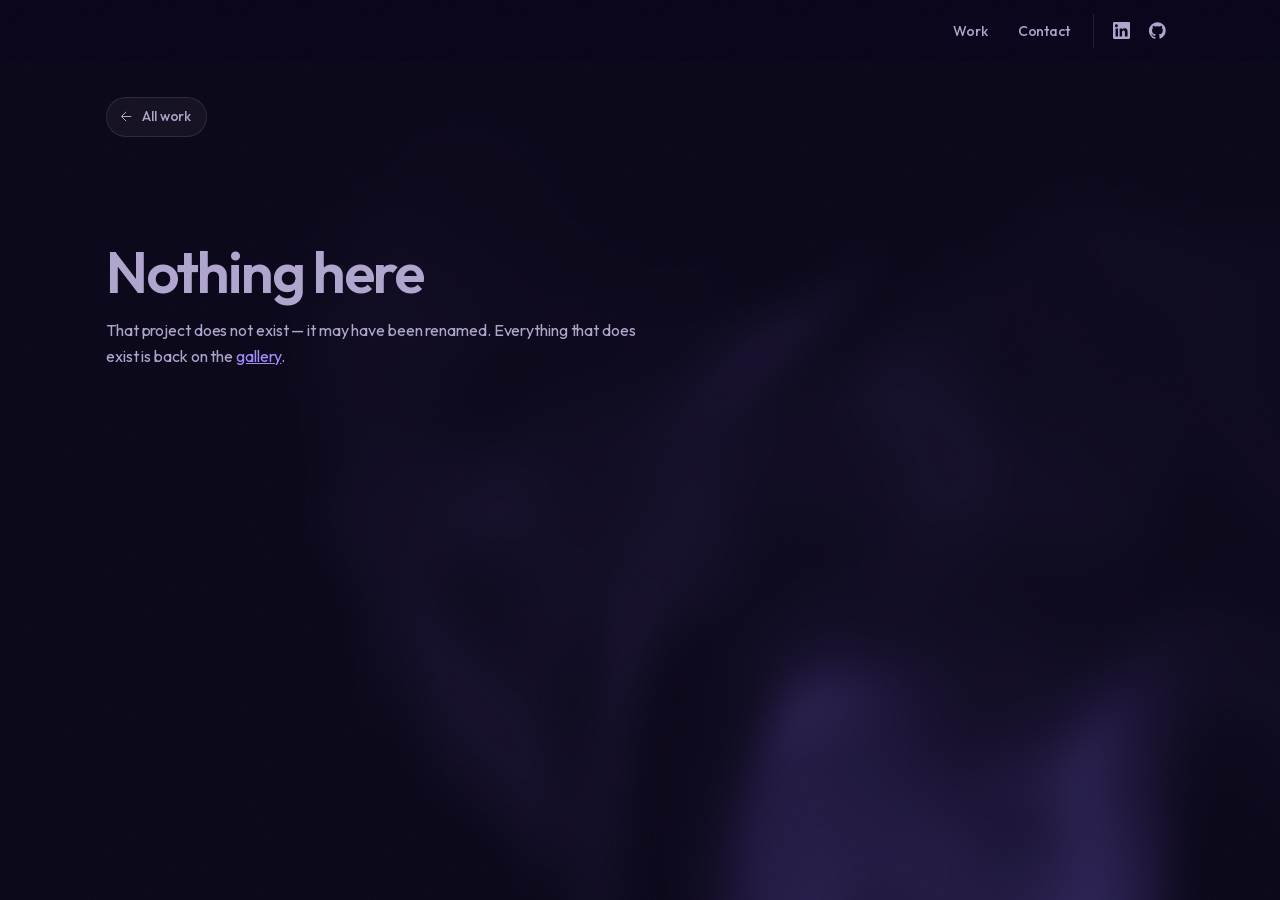
==== commit 2f3da8ac: "Put the USC line in the hero Two short paragraphs rather than one long one, and the measure widens f" ====
--- a/project.html
+++ b/project.html
@@ -7,7 +7,7 @@
 <meta name="description" content="">
 <link rel="stylesheet" href="assets/fonts/outfit.css?v=5f2df465">
 <link rel="stylesheet" href="assets/fonts/plex-mono.css?v=8a9d555f">
-<link rel="stylesheet" href="assets/css/main.css?v=d1839a16">
+<link rel="stylesheet" href="assets/css/main.css?v=eb5936b8">
 <link rel="stylesheet" href="assets/css/project.css?v=1babe4c3">
 <link rel="icon" href="data:image/svg+xml,<svg xmlns='http://www.w3.org/2000/svg' viewBox='0 0 32 32'><rect width='32' height='32' rx='9' fill='%230b0718'/><rect x='11' y='11' width='10' height='10' rx='3.5' fill='%23a78bfa'/></svg>">
 </head>
--- a/assets/css/main.css
+++ b/assets/css/main.css
@@ -283,11 +283,13 @@
 
 .hero__lede {
   margin: 26px 0 0;
-  max-width: 42ch;
+  max-width: 46ch;
   font-size: clamp(16px, 1.35vw, 18.5px);
   line-height: 1.6;
   color: var(--muted);
 }
+.hero__lede p { margin: 0; }
+.hero__lede p + p { margin-top: 15px; }
 
 .hero__actions {
   display: flex;
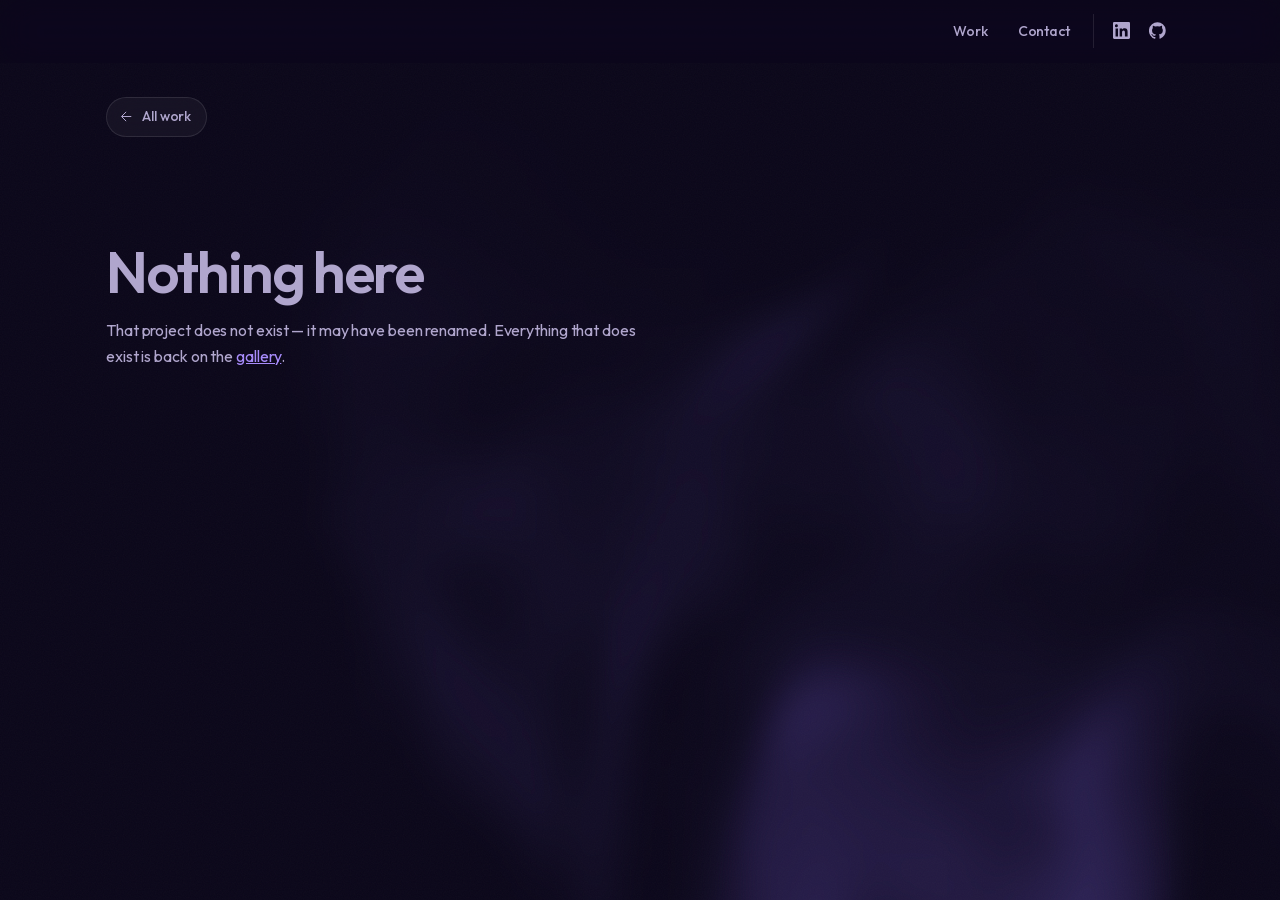
==== commit 12a8d7f9: "Rename the two section headings "Selected work" becomes "My projects" and "Let's build something." b" ====
--- a/project.html
+++ b/project.html
@@ -7,7 +7,7 @@
 <meta name="description" content="">
 <link rel="stylesheet" href="assets/fonts/outfit.css?v=5f2df465">
 <link rel="stylesheet" href="assets/fonts/plex-mono.css?v=8a9d555f">
-<link rel="stylesheet" href="assets/css/main.css?v=eb5936b8">
+<link rel="stylesheet" href="assets/css/main.css?v=d8b7d00d">
 <link rel="stylesheet" href="assets/css/project.css?v=1babe4c3">
 <link rel="icon" href="data:image/svg+xml,<svg xmlns='http://www.w3.org/2000/svg' viewBox='0 0 32 32'><rect width='32' height='32' rx='9' fill='%230b0718'/><rect x='11' y='11' width='10' height='10' rx='3.5' fill='%23a78bfa'/></svg>">
 </head>
--- a/assets/css/main.css
+++ b/assets/css/main.css
@@ -601,7 +601,7 @@
   -webkit-backdrop-filter: blur(20px) saturate(150%);
 }
 .contact__title {
-  margin: 10px 0 0;
+  margin: 0;
   font-size: clamp(24px, 3.4vw, 34px);
   font-weight: 600;
   letter-spacing: -0.03em;
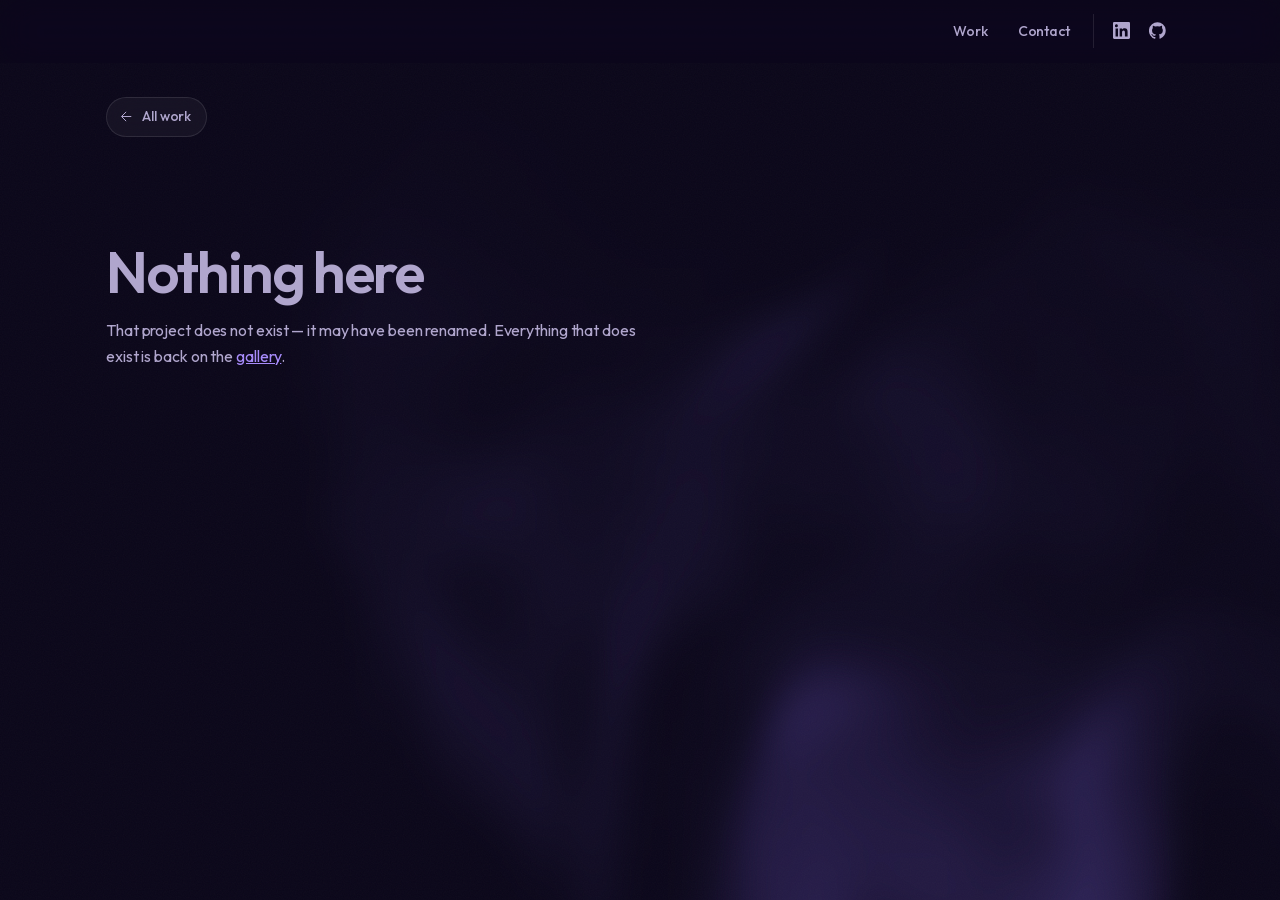
==== commit e000788c: "Drift the stack cloud in and out of focus The words now move and breathe: each carries its own depth" ====
--- a/project.html
+++ b/project.html
@@ -7,7 +7,7 @@
 <meta name="description" content="">
 <link rel="stylesheet" href="assets/fonts/outfit.css?v=5f2df465">
 <link rel="stylesheet" href="assets/fonts/plex-mono.css?v=8a9d555f">
-<link rel="stylesheet" href="assets/css/main.css?v=d8b7d00d">
+<link rel="stylesheet" href="assets/css/main.css?v=e7b03c2a">
 <link rel="stylesheet" href="assets/css/project.css?v=1babe4c3">
 <link rel="icon" href="data:image/svg+xml,<svg xmlns='http://www.w3.org/2000/svg' viewBox='0 0 32 32'><rect width='32' height='32' rx='9' fill='%230b0718'/><rect x='11' y='11' width='10' height='10' rx='3.5' fill='%23a78bfa'/></svg>">
 </head>
--- a/assets/css/main.css
+++ b/assets/css/main.css
@@ -318,14 +318,28 @@
   -webkit-mask-image: linear-gradient(90deg, transparent, #000 30%, #000 88%, transparent);
   mask-image: linear-gradient(90deg, transparent, #000 30%, #000 88%, transparent);
 }
-.cloud span {
+.cloud__w {
   position: absolute;
   white-space: nowrap;
   font-family: var(--mono);
-  font-weight: 400;
+  font-size: 13px;
   letter-spacing: 0.02em;
   color: var(--text);
   transform: translate(-50%, -50%);
+  will-change: transform;
+}
+.cloud__w b {
+  display: block;
+  font-weight: 400;
+  opacity: 0.25;   /* home.js takes over on its first frame */
+}
+/* The blurred twin sits exactly over the sharp one. Focus is the cross-fade
+   between the two, so the blur itself is set once and never animated. */
+.cloud__soft {
+  position: absolute;
+  left: 0;
+  top: 0;
+  filter: blur(2.4px);
 }
 @media (max-width: 1000px) {
   .cloud { display: none; }
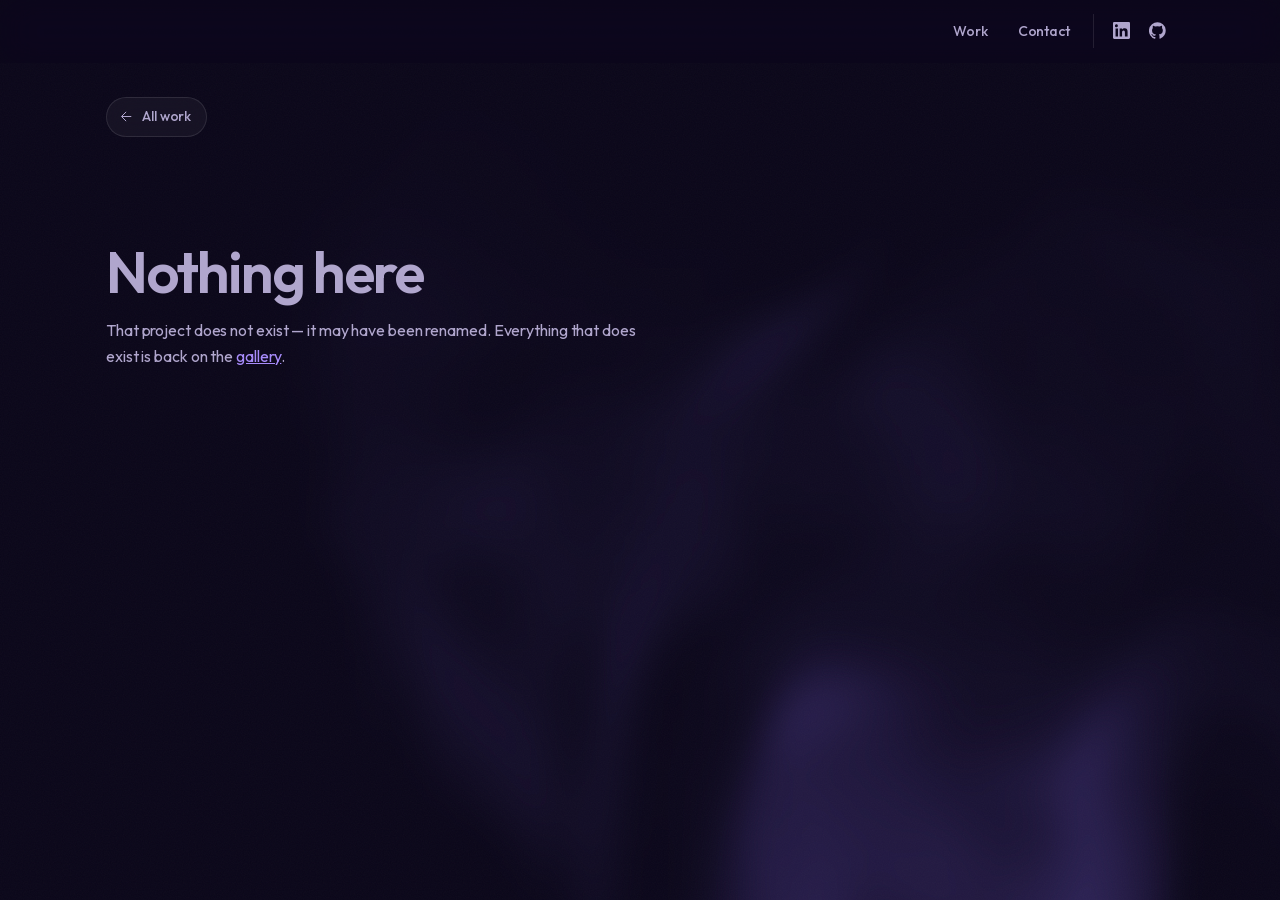
==== commit a5257849: "Move the location line under the name and drop its square The purple square goes with it. It is the " ====
--- a/project.html
+++ b/project.html
@@ -7,7 +7,7 @@
 <meta name="description" content="">
 <link rel="stylesheet" href="assets/fonts/outfit.css?v=5f2df465">
 <link rel="stylesheet" href="assets/fonts/plex-mono.css?v=8a9d555f">
-<link rel="stylesheet" href="assets/css/main.css?v=e7b03c2a">
+<link rel="stylesheet" href="assets/css/main.css?v=e8b4cbd5">
 <link rel="stylesheet" href="assets/css/project.css?v=1babe4c3">
 <link rel="icon" href="data:image/svg+xml,<svg xmlns='http://www.w3.org/2000/svg' viewBox='0 0 32 32'><rect width='32' height='32' rx='9' fill='%230b0718'/><rect x='11' y='11' width='10' height='10' rx='3.5' fill='%23a78bfa'/></svg>">
 </head>
--- a/assets/css/main.css
+++ b/assets/css/main.css
@@ -137,9 +137,6 @@
 a { color: inherit; }
 
 .eyebrow {
-  display: flex;
-  align-items: center;
-  gap: 10px;
   margin: 0;
   font-family: var(--mono);
   font-size: 11.5px;
@@ -147,13 +144,6 @@
   letter-spacing: 0.18em;
   text-transform: uppercase;
   color: var(--muted-2);
-}
-.eyebrow::before {
-  content: '';
-  width: 6px;
-  height: 6px;
-  flex: none;
-  background: var(--accent);
 }
 
 /* ---------------- top bar ---------------- */
@@ -273,7 +263,7 @@
 .hero .wrap { position: relative; z-index: 1; }
 
 .hero__title {
-  margin: 22px 0 0;
+  margin: 0;
   font-size: clamp(42px, 6.6vw, 86px);
   font-weight: 600;
   line-height: 1.02;
@@ -281,8 +271,11 @@
   max-width: 15ch;
 }
 
+/* the location line, now sitting under the name rather than over it */
+.hero__where { margin-top: 20px; }
+
 .hero__lede {
-  margin: 26px 0 0;
+  margin: 24px 0 0;
   max-width: 46ch;
   font-size: clamp(16px, 1.35vw, 18.5px);
   line-height: 1.6;
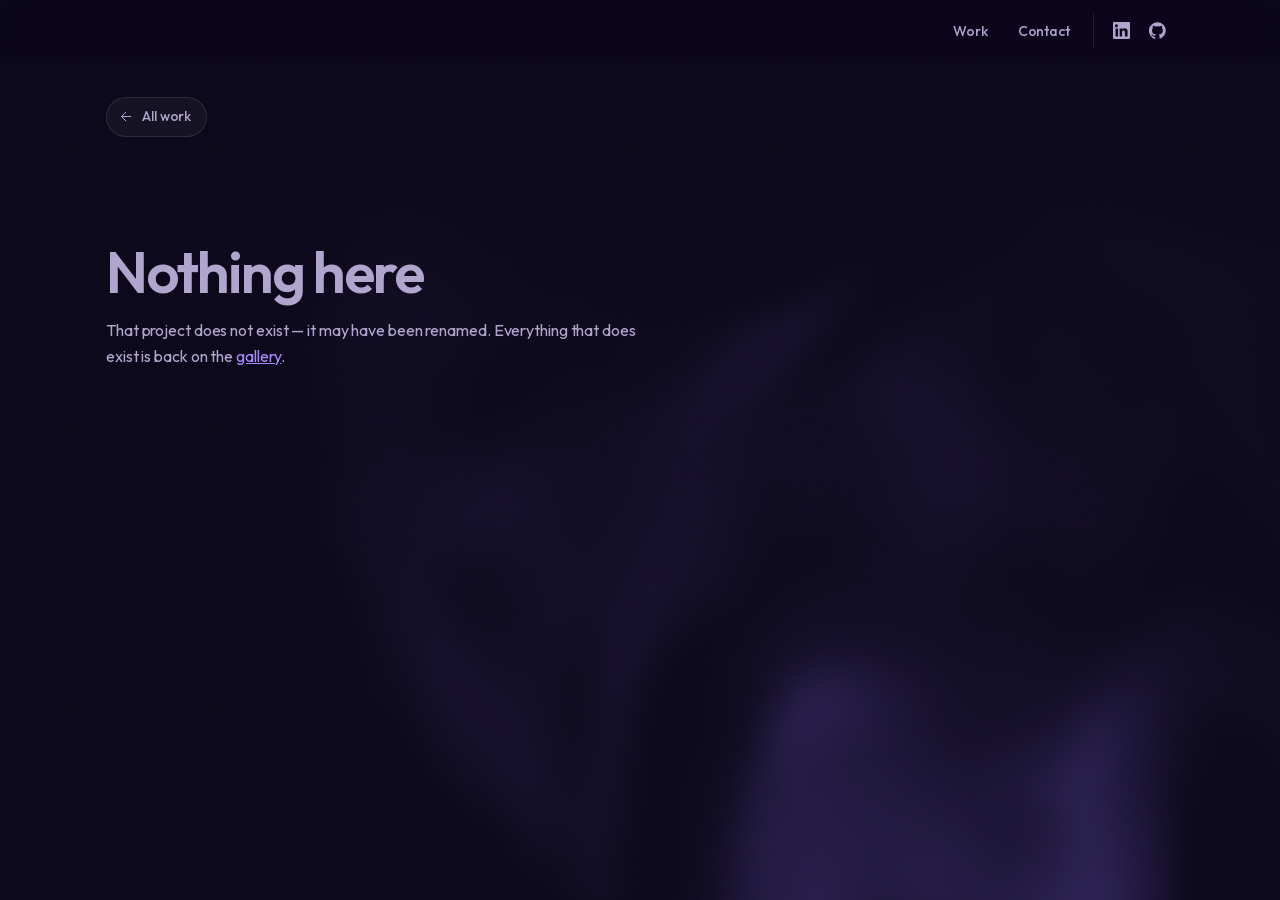
==== commit db3ebc4f: "Drop the location line from the hero Takes the now-unused .hero__where rule with it. The hero is hea" ====
--- a/project.html
+++ b/project.html
@@ -7,7 +7,7 @@
 <meta name="description" content="">
 <link rel="stylesheet" href="assets/fonts/outfit.css?v=5f2df465">
 <link rel="stylesheet" href="assets/fonts/plex-mono.css?v=8a9d555f">
-<link rel="stylesheet" href="assets/css/main.css?v=e8b4cbd5">
+<link rel="stylesheet" href="assets/css/main.css?v=0329ea4a">
 <link rel="stylesheet" href="assets/css/project.css?v=1babe4c3">
 <link rel="icon" href="data:image/svg+xml,<svg xmlns='http://www.w3.org/2000/svg' viewBox='0 0 32 32'><rect width='32' height='32' rx='9' fill='%230b0718'/><rect x='11' y='11' width='10' height='10' rx='3.5' fill='%23a78bfa'/></svg>">
 </head>
--- a/assets/css/main.css
+++ b/assets/css/main.css
@@ -271,11 +271,8 @@
   max-width: 15ch;
 }
 
-/* the location line, now sitting under the name rather than over it */
-.hero__where { margin-top: 20px; }
-
 .hero__lede {
-  margin: 24px 0 0;
+  margin: 28px 0 0;
   max-width: 46ch;
   font-size: clamp(16px, 1.35vw, 18.5px);
   line-height: 1.6;
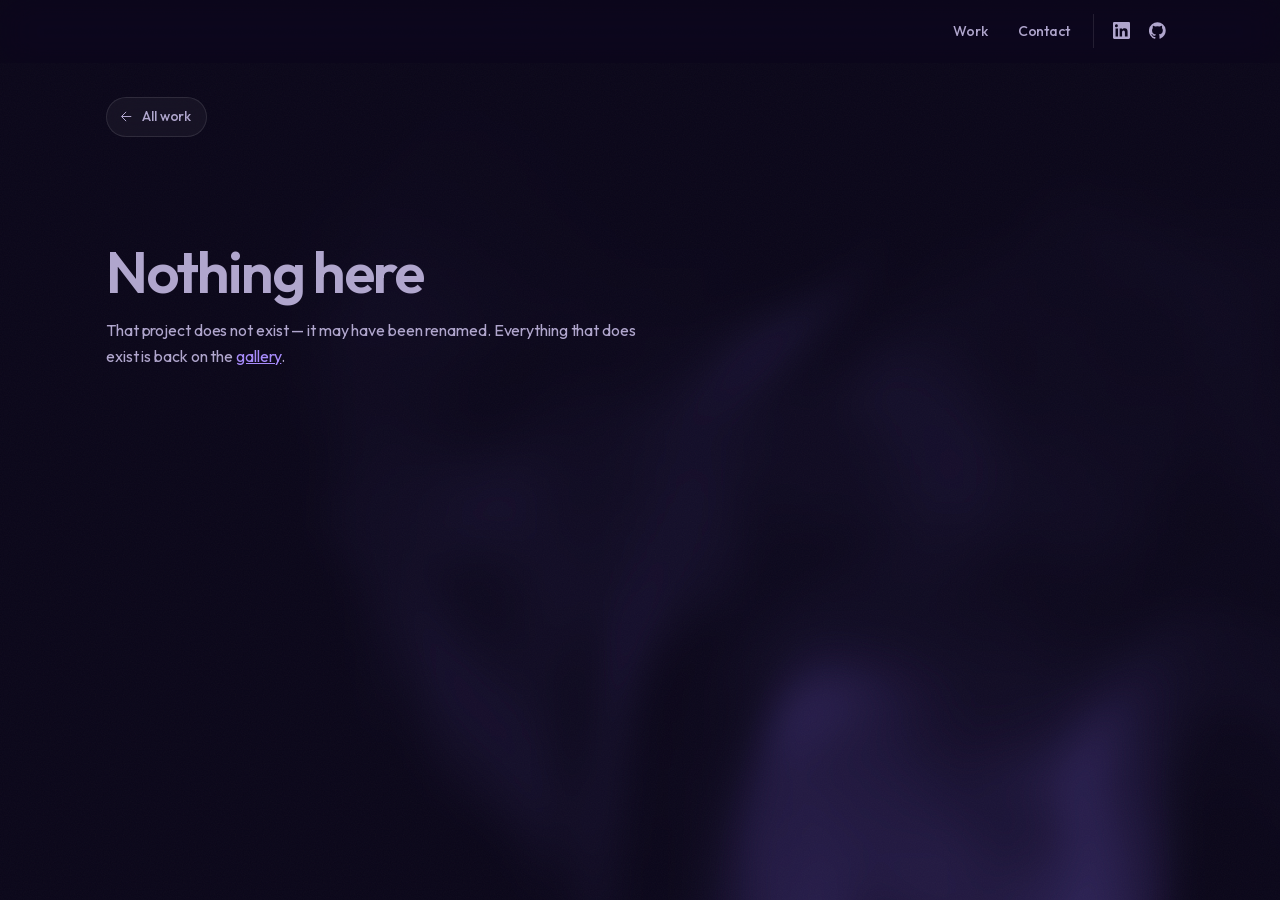
==== commit f20cd656: "Cut each project write-up to one paragraph Compresses the two- and three-paragraph write-ups to a si" ====
--- a/project.html
+++ b/project.html
@@ -44,7 +44,7 @@
   </p>
 </noscript>
 
-<script src="assets/js/site.js?v=f836ef63"></script>
+<script src="assets/js/site.js?v=fa67cb14"></script>
 <script src="assets/js/bg.js?v=b1e003c8"></script>
 <script src="assets/js/project.js?v=a0608520"></script>
 <script src="assets/js/nav.js?v=c3b03b05"></script>
